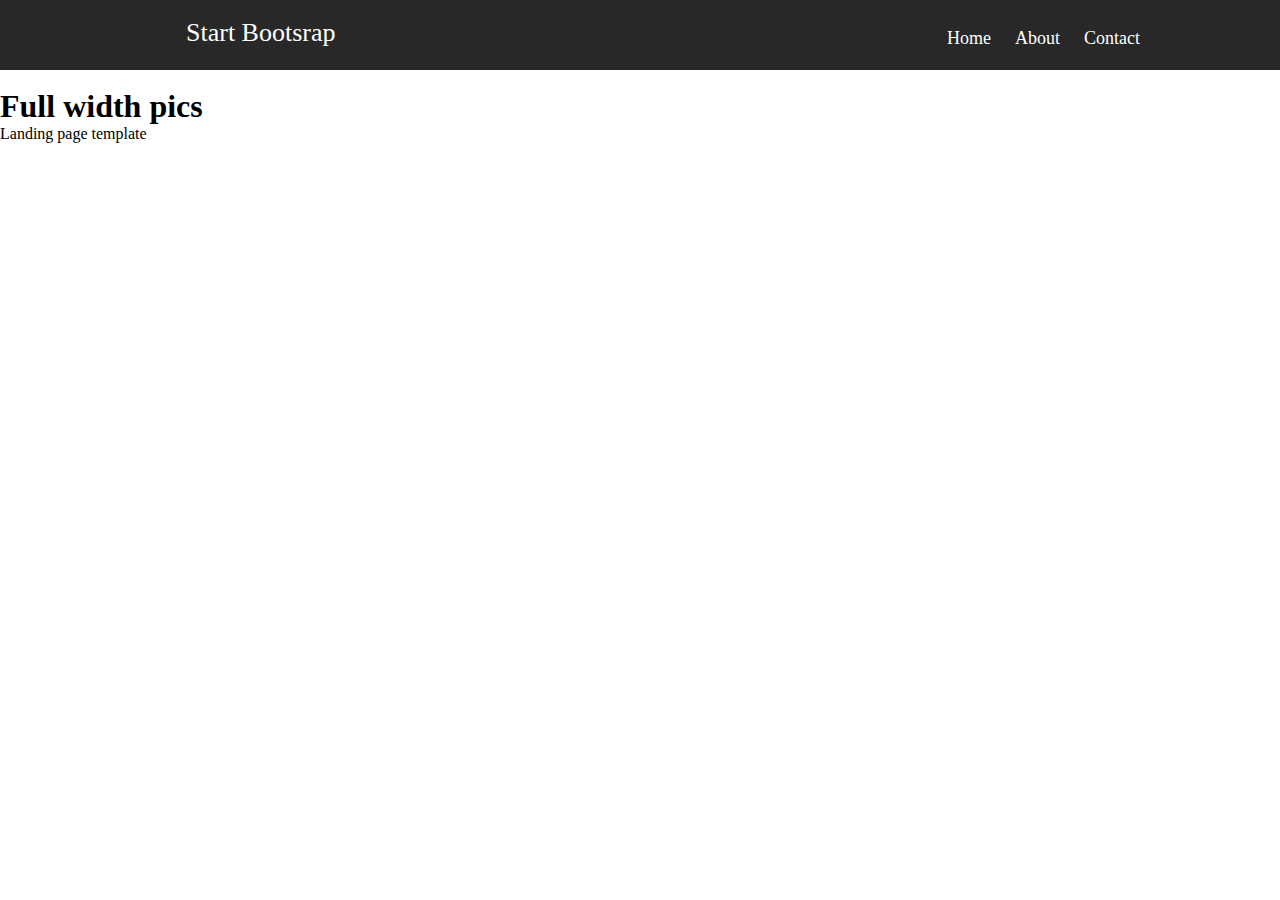
==== html/index.html @ 9a235509 "first commit" ====
<!DOCTYPE html>
<html lang="en">

<head>
    <meta charset="UTF-8">
    <meta http-equiv="X-UA-Compatible" content="IE=edge">
    <meta name="viewport" content="width=device-width, initial-scale=1.0">
    <link rel="stylesheet" href="/css/style.css">
    <title>Document</title>
</head>

<body>
    <!-- Header start-->
    <header>
        <div class="header">
            <div class="header-left">
                <a href=https://startbootstrap.com/previews/full-width-pics>Start Bootsrap</a>
            </div>

            <nav>
                <a href="">Home</a>
                <a href="">About</a>
                <a href="">Contact</a>

            </nav>
        </div>

    </header>
    <!-- Header end-->

    <main>
        <section id="full-width-image">
            <div class="full-width-back">
                <div>
                    <img src="" alt="">
                    <h1>Full width pics</h1>
                    <p>Landing page template</p>
                </div>

            </div>
        </section>
    </main>
    <footer></footer>
</body>

</html>
---- css/style.css ----
* {
    margin: 0;
    padding: 0;
    text-decoration: none;
}

.header {
    display: flex;
    justify-content: space-between;
    background-color: rgba(0, 0, 0, 0.844);  
    height: 70px;
    
    
}
.header-left{
    padding: 18px 186px;
        
}
.header-left a{
    color: white;
    font-size: 26px;
}

nav{
    padding: 28px 140px;
    word-spacing: 20px;  
}
nav a {
    color: white;
    font-size:18px ;
}
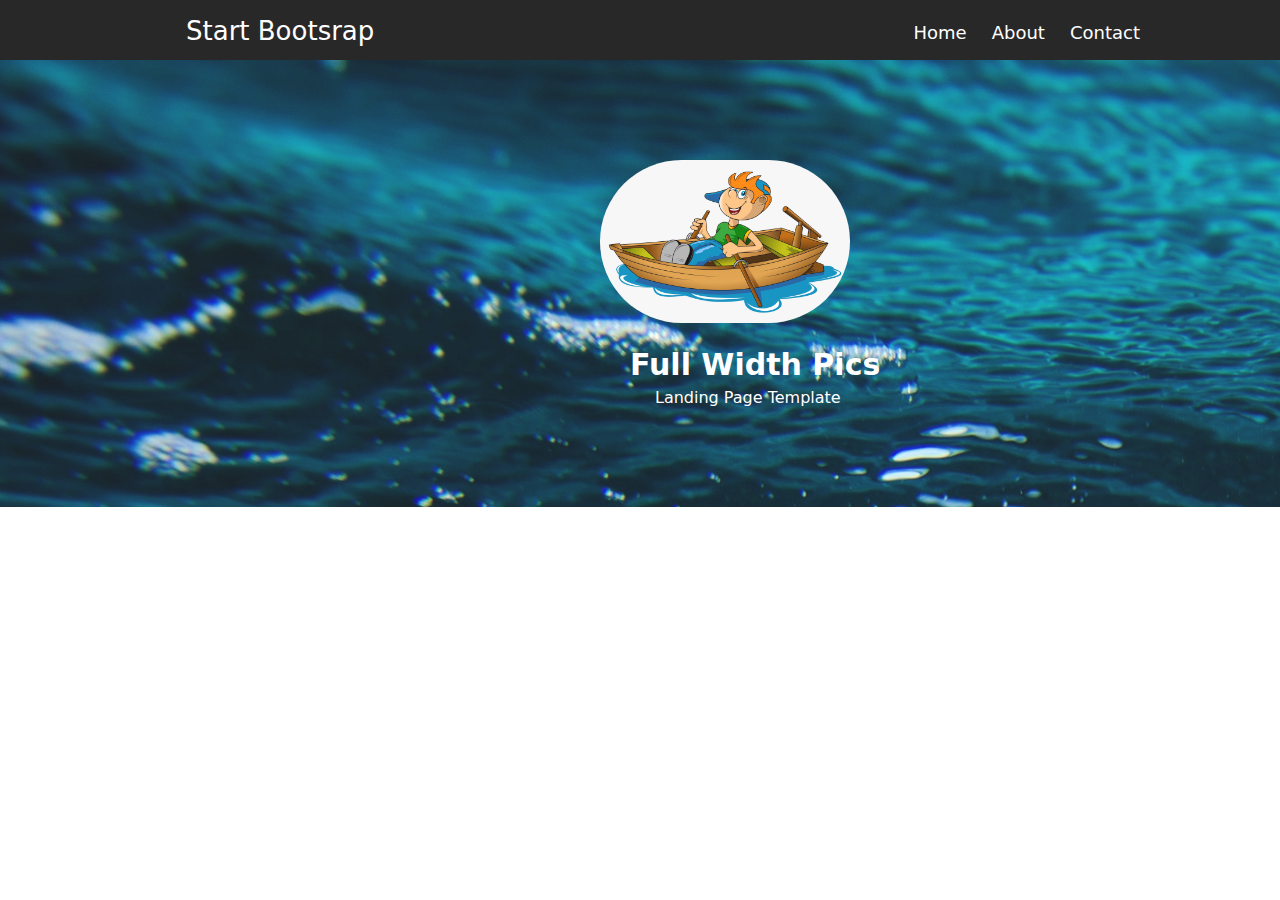
==== commit b9d1e725: "AddNavBarandSection1" ====
--- a/html/index.html
+++ b/html/index.html
@@ -32,13 +32,16 @@
         <section id="full-width-image">
             <div class="full-width-back">
                 <div>
-                    <img src="" alt="">
+                    <img src="/images/189-1897488_canoe-clipart-canoe-river-rowing-boat-clip-art.png" alt="">
                     <h1>Full width pics</h1>
                     <p>Landing page template</p>
                 </div>
 
             </div>
         </section>
+        <section id="full-width-content">
+            
+        </section>
     </main>
     <footer></footer>
 </body>
--- a/css/style.css
+++ b/css/style.css
@@ -2,18 +2,21 @@
     margin: 0;
     padding: 0;
     text-decoration: none;
+}
+body{
+    font-family: system-ui, -apple-system, BlinkMacSystemFont, 'Segoe UI', Roboto, Oxygen, Ubuntu, Cantarell, 'Open Sans', 'Helvetica Neue', sans-serif;
 }
 
 .header {
     display: flex;
     justify-content: space-between;
     background-color: rgba(0, 0, 0, 0.844);  
-    height: 70px;
+    height: 60px;
     
     
 }
 .header-left{
-    padding: 18px 186px;
+    padding: 16px 186px;
         
 }
 .header-left a{
@@ -22,10 +25,36 @@
 }
 
 nav{
-    padding: 28px 140px;
+    padding: 22px 140px;
     word-spacing: 20px;  
 }
 nav a {
     color: white;
     font-size:18px ;
-}+}
+.full-width-back{
+background-image: url(/images/2.jpg);
+width: 100%;
+background-repeat: no-repeat;
+background-size: cover;
+opacity: 0.9;
+padding:100px 600px;
+color: white;
+text-transform: capitalize;
+
+}
+.full-width-back img {
+    width: 250px;
+    border-radius: 100px;
+}
+.full-width-back h1{
+    
+    font-size: 30px;
+    padding-left: 30px;
+    margin-top: 20px;
+}
+.full-width-back p {
+    padding-left: 55px;
+    margin-top: 6px;
+    font-size: 16px;
+}
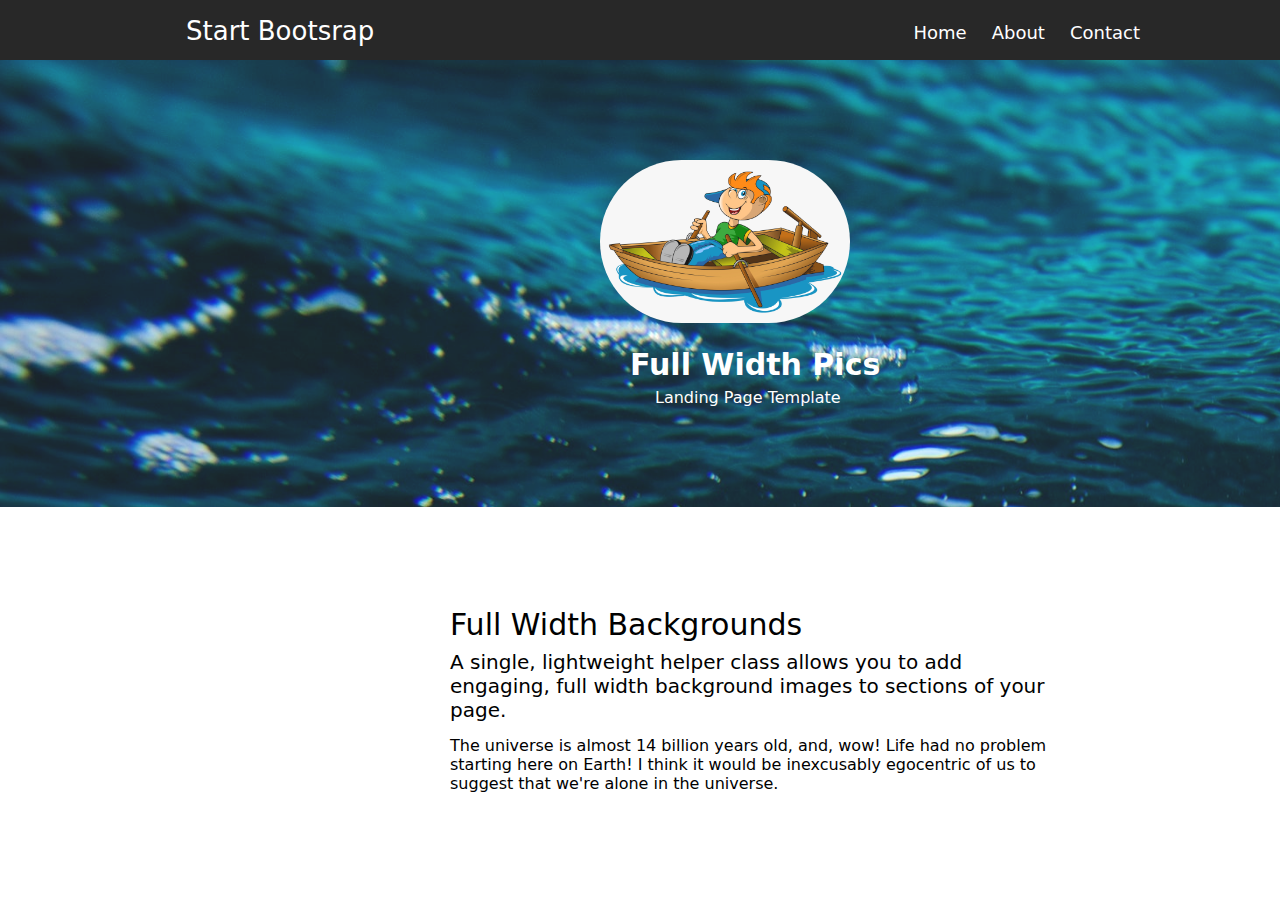
==== commit 73aa4738: "AddSectionFull-width-content" ====
--- a/html/index.html
+++ b/html/index.html
@@ -40,7 +40,14 @@
             </div>
         </section>
         <section id="full-width-content">
-            
+            <div class="content">
+                <h1>Full Width Backgrounds</h1>
+                <p class="top">A single, lightweight helper class allows you to add engaging, full width background images to
+                    sections of your page.</p>
+                <p class="bottom">The universe is almost 14 billion years old, and, wow! Life had no problem starting here on Earth! I
+                    think it would be inexcusably egocentric of us to suggest that we're alone in the universe.</p>
+            </div>
+
         </section>
     </main>
     <footer></footer>
--- a/css/style.css
+++ b/css/style.css
@@ -58,3 +58,21 @@
     margin-top: 6px;
     font-size: 16px;
 }
+.content{
+    width: 600px;
+    padding:100px 450px;
+}
+.content h1{
+    font-weight: 500;
+    font-size: 30px;
+}
+.content .top{
+font-size: 20px;
+font-weight: 200;
+margin-top: 8px;
+
+}
+.content .bottom{
+    font-size: 16px;
+    margin-top: 14px;
+}
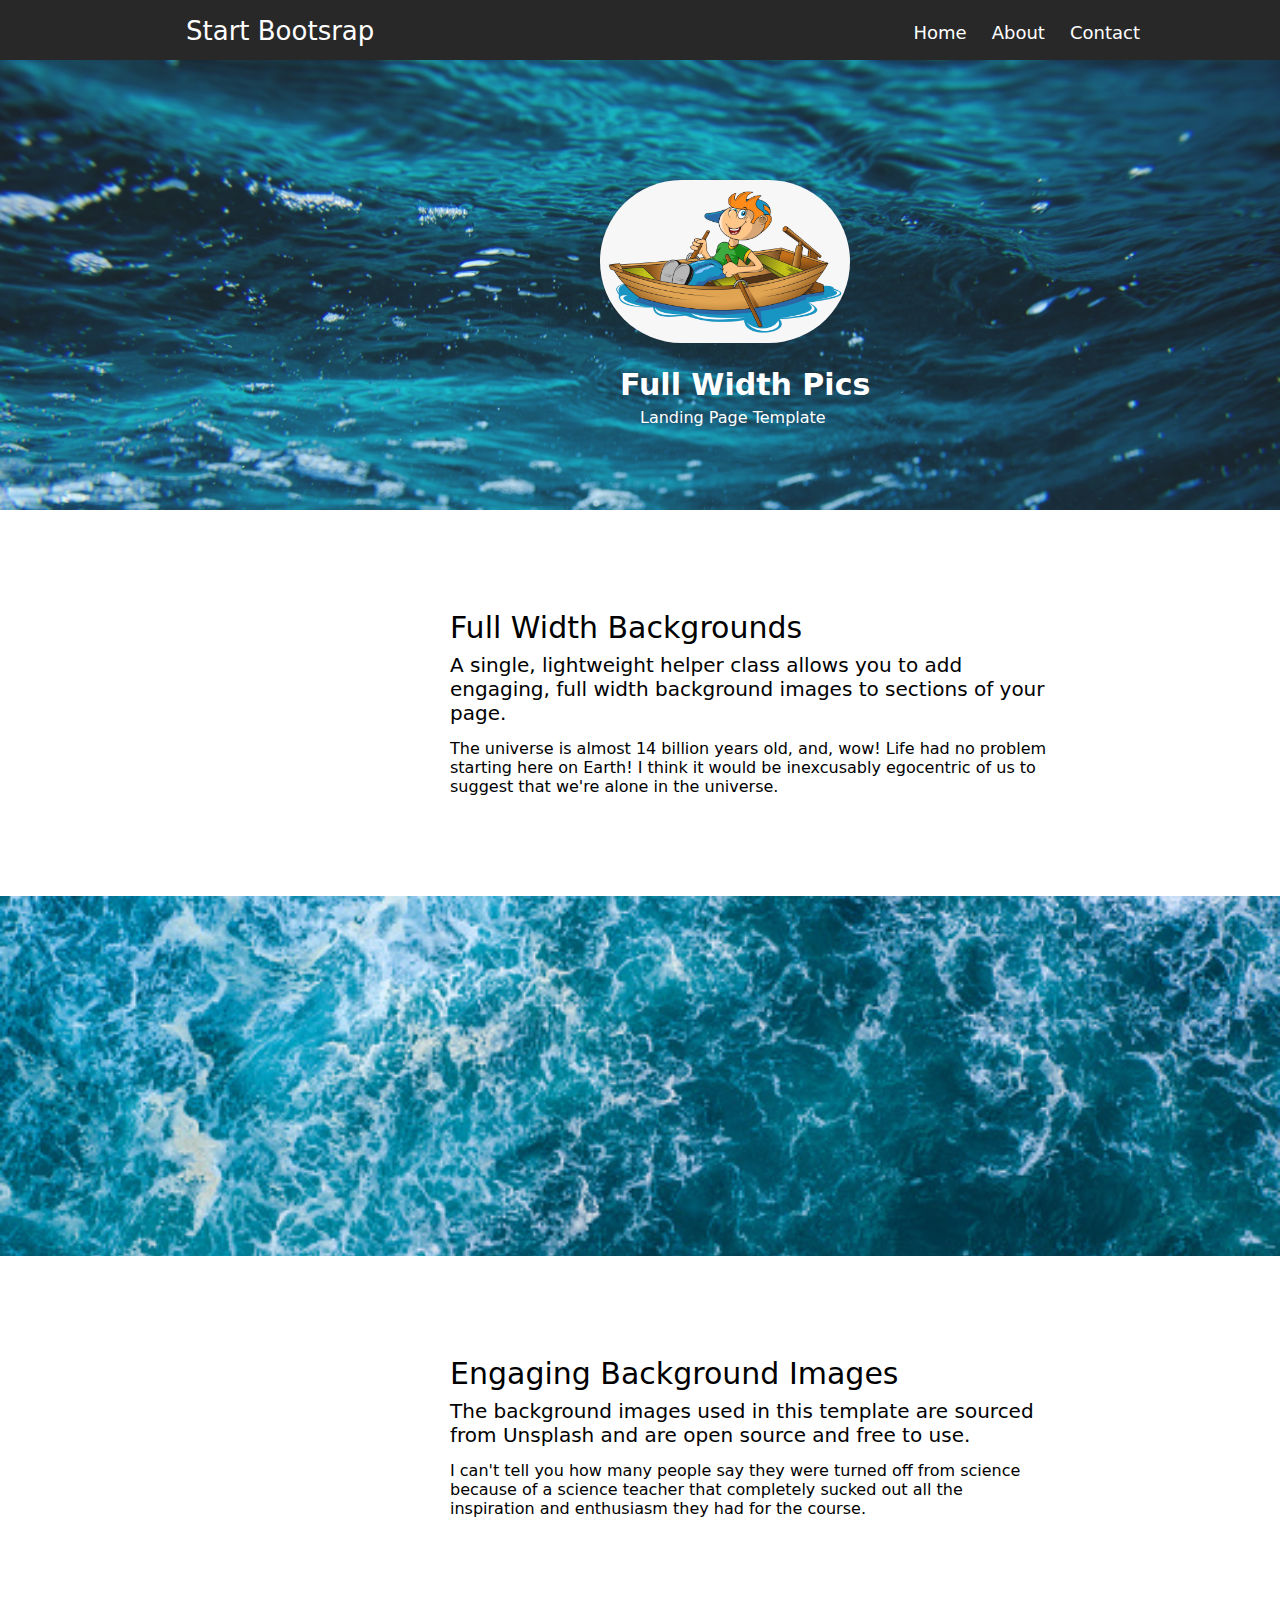
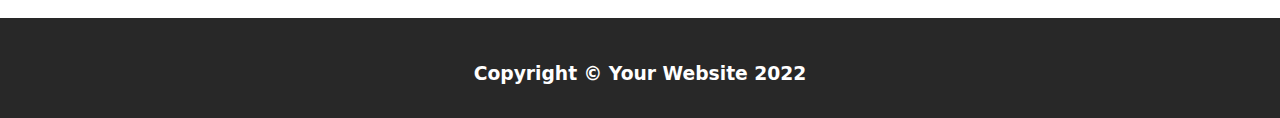
==== commit 1d9d3f30: "FinishFirstTask" ====
--- a/html/index.html
+++ b/html/index.html
@@ -31,26 +31,49 @@
     <main>
         <section id="full-width-image">
             <div class="full-width-back">
-                <div>
-                    <img src="/images/189-1897488_canoe-clipart-canoe-river-rowing-boat-clip-art.png" alt="">
-                    <h1>Full width pics</h1>
-                    <p>Landing page template</p>
-                </div>
+
+                <img src="/images/189-1897488_canoe-clipart-canoe-river-rowing-boat-clip-art.png" alt="">
+                <h1>Full width pics</h1>
+                <p>Landing page template</p>
+
 
             </div>
         </section>
         <section id="full-width-content">
             <div class="content">
                 <h1>Full Width Backgrounds</h1>
-                <p class="top">A single, lightweight helper class allows you to add engaging, full width background images to
+                <p class="p-top">A single, lightweight helper class allows you to add engaging, full width background
+                    images to
                     sections of your page.</p>
-                <p class="bottom">The universe is almost 14 billion years old, and, wow! Life had no problem starting here on Earth! I
+                <p class="p-bottom">The universe is almost 14 billion years old, and, wow! Life had no problem starting
+                    here on Earth! I
                     think it would be inexcusably egocentric of us to suggest that we're alone in the universe.</p>
             </div>
 
         </section>
+        <section id="sea-picture">
+            <div class="background-sea">
+
+            </div>
+        </section>
+        <section id="see-content">
+            <div class="content">
+                <h1>Engaging Background Images</h1>
+                <p class="p-top">The background images used in this template are sourced from Unsplash and are open
+                    source and free to use.</p>
+                <p class="p-bottom">I can't tell you how many people say they were turned off from science because of a
+                    science teacher that completely sucked out all the inspiration and enthusiasm they had for the
+                    course.</p>
+            </div>
+
+        </section>
     </main>
-    <footer></footer>
+
+    <footer id="copyrigt">
+        <div class="footer">
+            <h3>Copyright © Your Website 2022</h3>
+        </div>
+    </footer>
 </body>
 
 </html>--- a/css/style.css
+++ b/css/style.css
@@ -35,26 +35,30 @@
 .full-width-back{
 background-image: url(/images/2.jpg);
 width: 100%;
+height: 450px;
 background-repeat: no-repeat;
 background-size: cover;
 opacity: 0.9;
-padding:100px 600px;
 color: white;
 text-transform: capitalize;
+
 
 }
 .full-width-back img {
     width: 250px;
+    margin-left: 600px;
     border-radius: 100px;
+    margin-top: 120px;
 }
 .full-width-back h1{
     
     font-size: 30px;
-    padding-left: 30px;
+    padding-left: 620px;
     margin-top: 20px;
 }
 .full-width-back p {
-    padding-left: 55px;
+
+    padding-left: 640px;
     margin-top: 6px;
     font-size: 16px;
 }
@@ -66,13 +70,33 @@
     font-weight: 500;
     font-size: 30px;
 }
-.content .top{
+.content .p-top{
 font-size: 20px;
 font-weight: 200;
 margin-top: 8px;
 
 }
-.content .bottom{
+.content .p-bottom{
     font-size: 16px;
     margin-top: 14px;
 }
+.background-sea{
+    background-image: url(/images/sea1.jpg);
+    width: 100%;
+    height: 360px;
+    background-repeat: no-repeat;
+    background-size: cover;
+    
+}
+.footer {
+    background-color: rgba(0, 0, 0, 0.844);  
+    height: 100px;
+
+}
+.footer h3{
+    text-align: center;
+    padding-top: 45px;
+    color: white
+    ;
+}
+   
